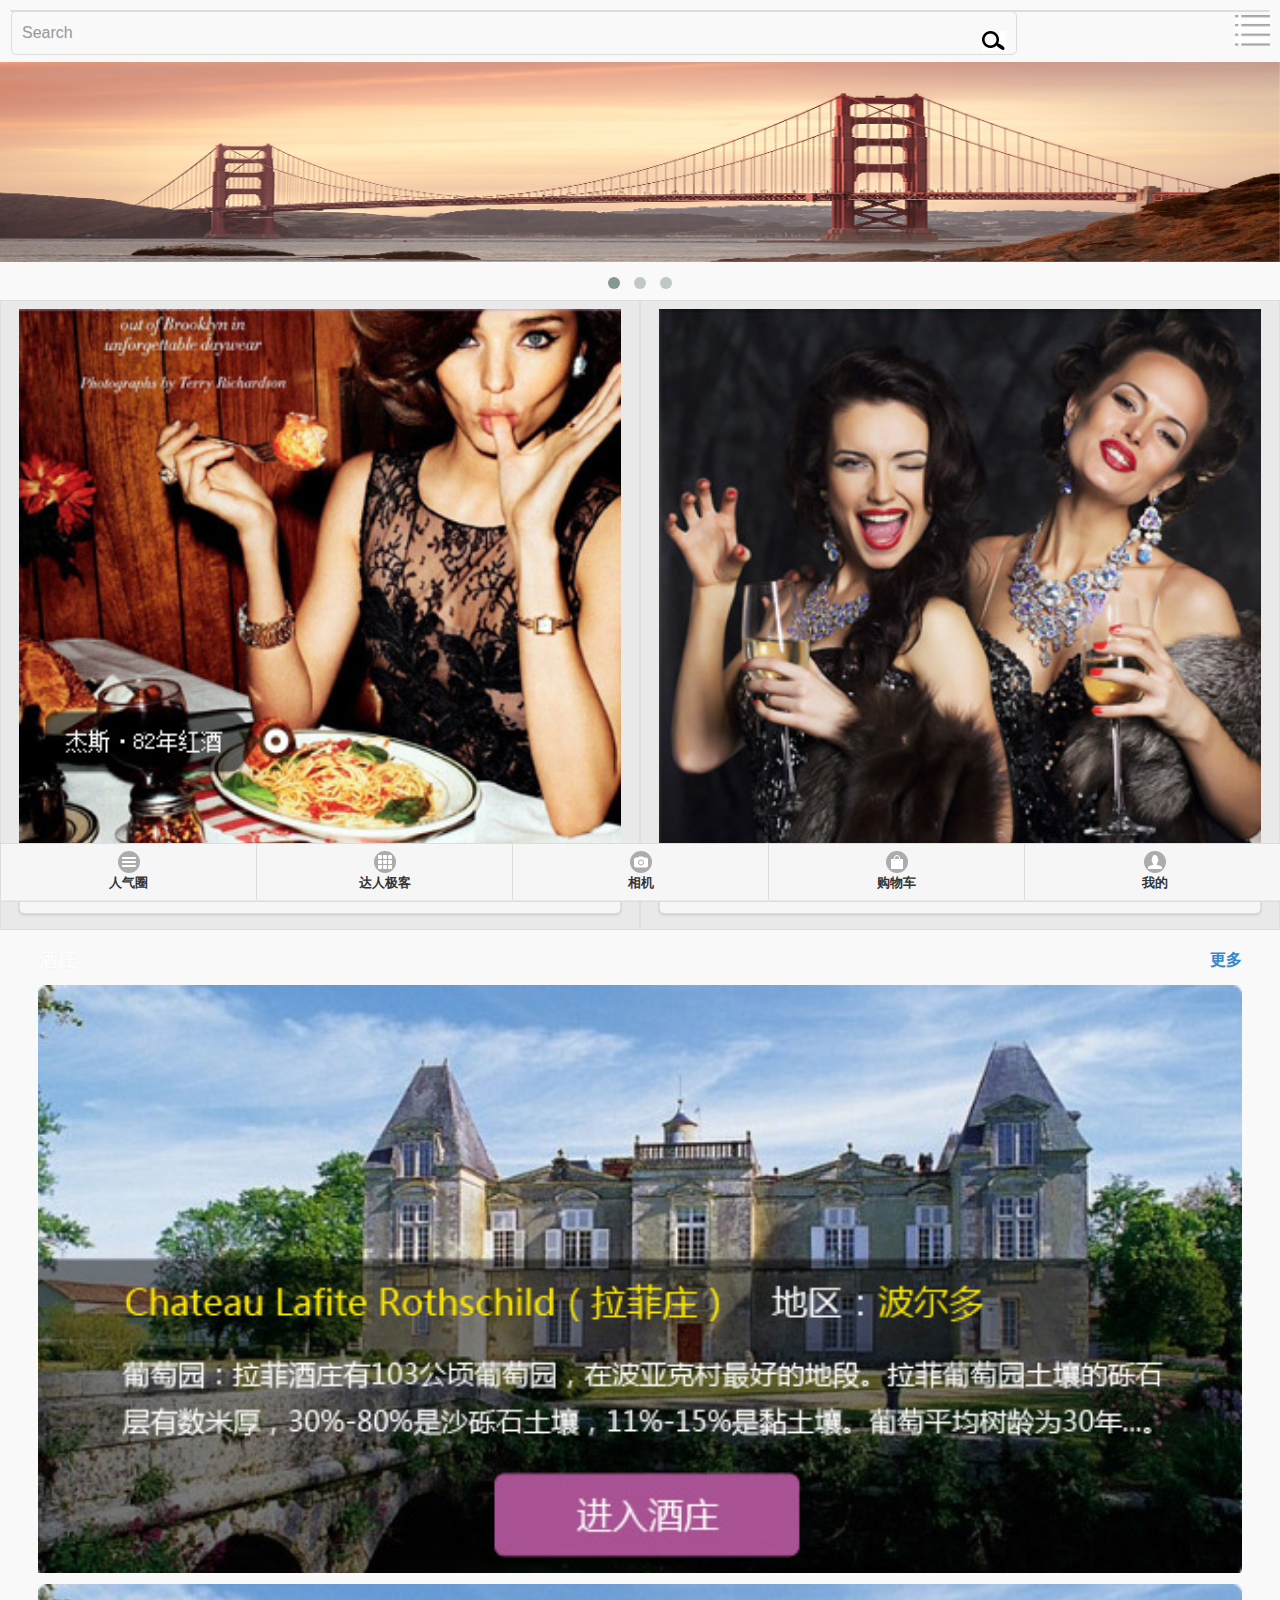
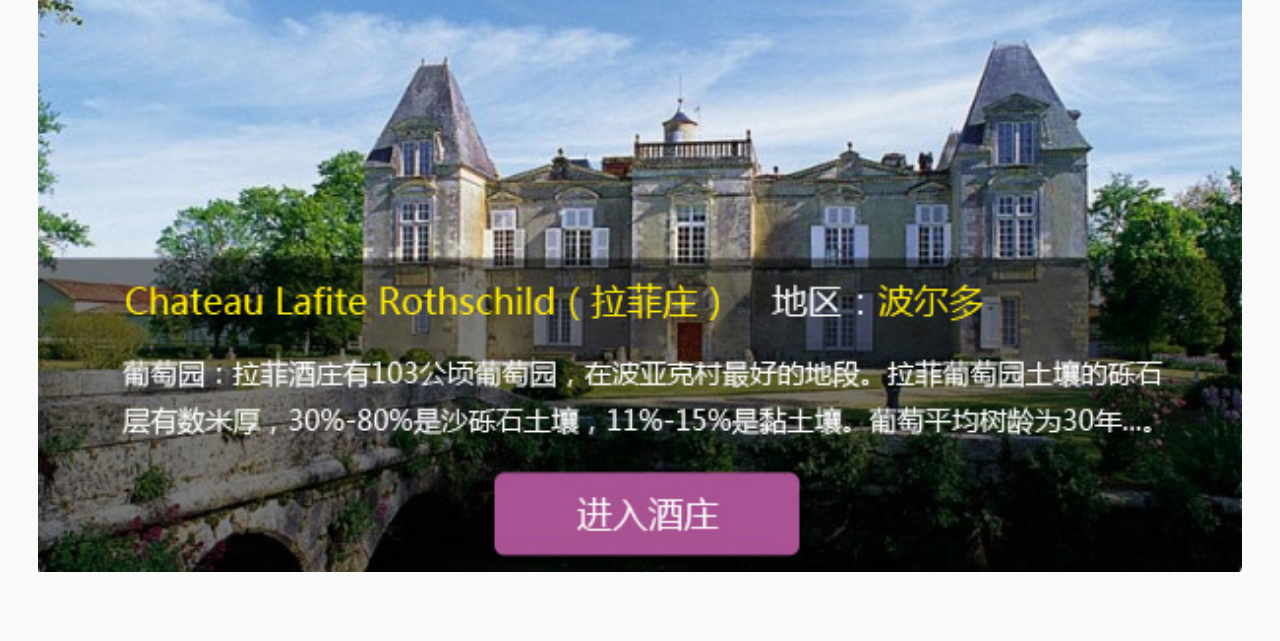
==== index.html @ f18d3d94 "wineApp" ====
<!DOCTYPE html>
<html>

<head>
    <meta charset="utf-8">
    <meta name="viewport" content="width=device-width, initial-scale=1">
    <title>jQuery Mobile Demos</title>
    <link rel="stylesheet" href="css/themes/default/jquery.mobile-1.4.5.min.css">
    <link rel="stylesheet" href="css/owl.carousel.css">
    <link rel="stylesheet" href="css/owl.theme.css">
    <link rel="stylesheet" href="css/css.css">
    <script src="js/vendors/jquery.js"></script>
    <script src="js/vendors/jquery.mobile-1.4.5.min.js"></script>
    <script type='text/javascript' src='js/vendors/owl.carousel.js'></script>
    <script type='text/javascript' src='js/biz/index.js'></script>
    <script>
    // $( document ).bind( "mobileinit", function() { 
    //    $.support.cors = true;    
    //    $.mobile.allowCrossDomainPages = true; 
    // }); 
    // $(document).ready(function() {

    //       $("#owl-demo").owlCarousel({
    //           navigation : false, // Show next and prev buttons
    //           autoPlay:3000,
    //           slideSpeed : 300,
    //           paginationSpeed : 400,
    //           singleItem:true
    //       });

    //     });
    </script>
</head>

<body>
    <div data-role="page" class="jqm-demos" id="panel-fixed-page1" data-title="Panel fixed positioning" data-url="panel-fixed-page1">
        <div class="header">
            <div class="more">
                <a href=""><img src="images/moreicon.jpg" /></a>
            </div>
            <div class="search">
                <input name="" type="text" value="Search" />
                <a href=""><img src="images/search.jpg" /></a>
            </div>
        </div>
        <div id="owl-demo" class="owl-carousel owl-theme">
            <div class="item"><img src="images/slides/bridge.jpg" alt="The Last of us"></div>
            <div class="item"><img src="images/slides/leaf.jpg" alt="GTA V"></div>
        </div>
        <div class="dr">
        <div class="ui-grid-a">
            <div class="ui-block-a">
                <div class="ui-bar ui-bar-a"><img src="images/dr1.jpg" /><a href="test.html">达人详情</a></div>
            </div>
            <div class="ui-block-b">
                <div class="ui-bar ui-bar-a"><img src="images/dr2.jpg" /><a href="test.html">达人详情</a></div>
            </div>
        </div>
        <!-- /grid-a -->
        </div>
        <div class="jz">
            <h1><a href="">更多</a>酒庄</h1>
            <ul>
                <li>
                    <a href=""><img src="images/jz1.jpg" /></a>
                </li>
                <li>
                    <a href=""><img src="images/jz1.jpg" /></a>
                </li>
            </ul>
        </div>
        <div data-role="footer" data-theme="a" data-position="fixed">
            <div data-role="navbar">
                <ul>
                    <li><a href="#" data-icon="bars">人气圈</a></li>
                    <li><a href="#" data-icon="grid">达人极客</a></li>
                    <li><a href="#" data-icon="camera">相机</a></li>
                    <li><a href="#" data-icon="shop">购物车</a></li>
                    <li><a href="#" data-icon="user">我的</a></li>
                </ul>
            </div>
            <!-- /navbar -->
        </div>
        <div data-role="panel" data-position="right" data-position-fixed="true" data-display="overlay" data-theme="a" id="setting">
            <ul data-role="listview">
                <li><a href="#panel-fixed-page2">Home</a></li>
                <li><a href="#panel-fixed-page2">Share</a></li>
            </ul>
        </div>
    </div>
</body>

</html>
---- css/css.css ----
#owl-demo .item img{
    display: block;
    width: 100%;
    height: 200px;
}
body{ font-family: Arial, Helvetica, sans-serif, "微软雅黑"; font-size:18px;}
*{ margin:0; padding:0;}
a{ text-decoration:none; color:#fff;}
li{ list-style:none;}
a img{ border:none;}
h1{ float:left; width:94%; background:url(images/title1.jpg) repeat-x; height:40px; line-height:40px; font-size:20px; color:#fff; padding:0 3%; font-weight:400;}
h1 a{ float:right; color:#fff; font-size:16px;}
.header{ height:42px; margin:10px;}
.search input{ float:left; width:80%; padding:10px; border:1px #ddd solid; border-radius:5px; color:#999; font-family: Arial; font-size:16px;}
.search a img{ position:absolute; margin:10px 0 0 -35px;}
.more a img{ float:right; width:35px; margin-top:5px}
.img100 img{ width:100%;}
.dr{ display:table; margin-bottom:10px; width:100%;}
.dr li{float:left; width:50%;}
.dr li img{ width:100%;}
.dr img{ width:100%;}
.dr li a{ display:block; width:70%; margin:0 auto; background-color:#a85293; padding:6px 0 7px 0; border-radius:5px; text-align:center;}
.jz ul{ float:left; margin:0 3%; width:94%;}
.jz ul li{ margin:5px 0;}
.jz li img{ width:100%;}
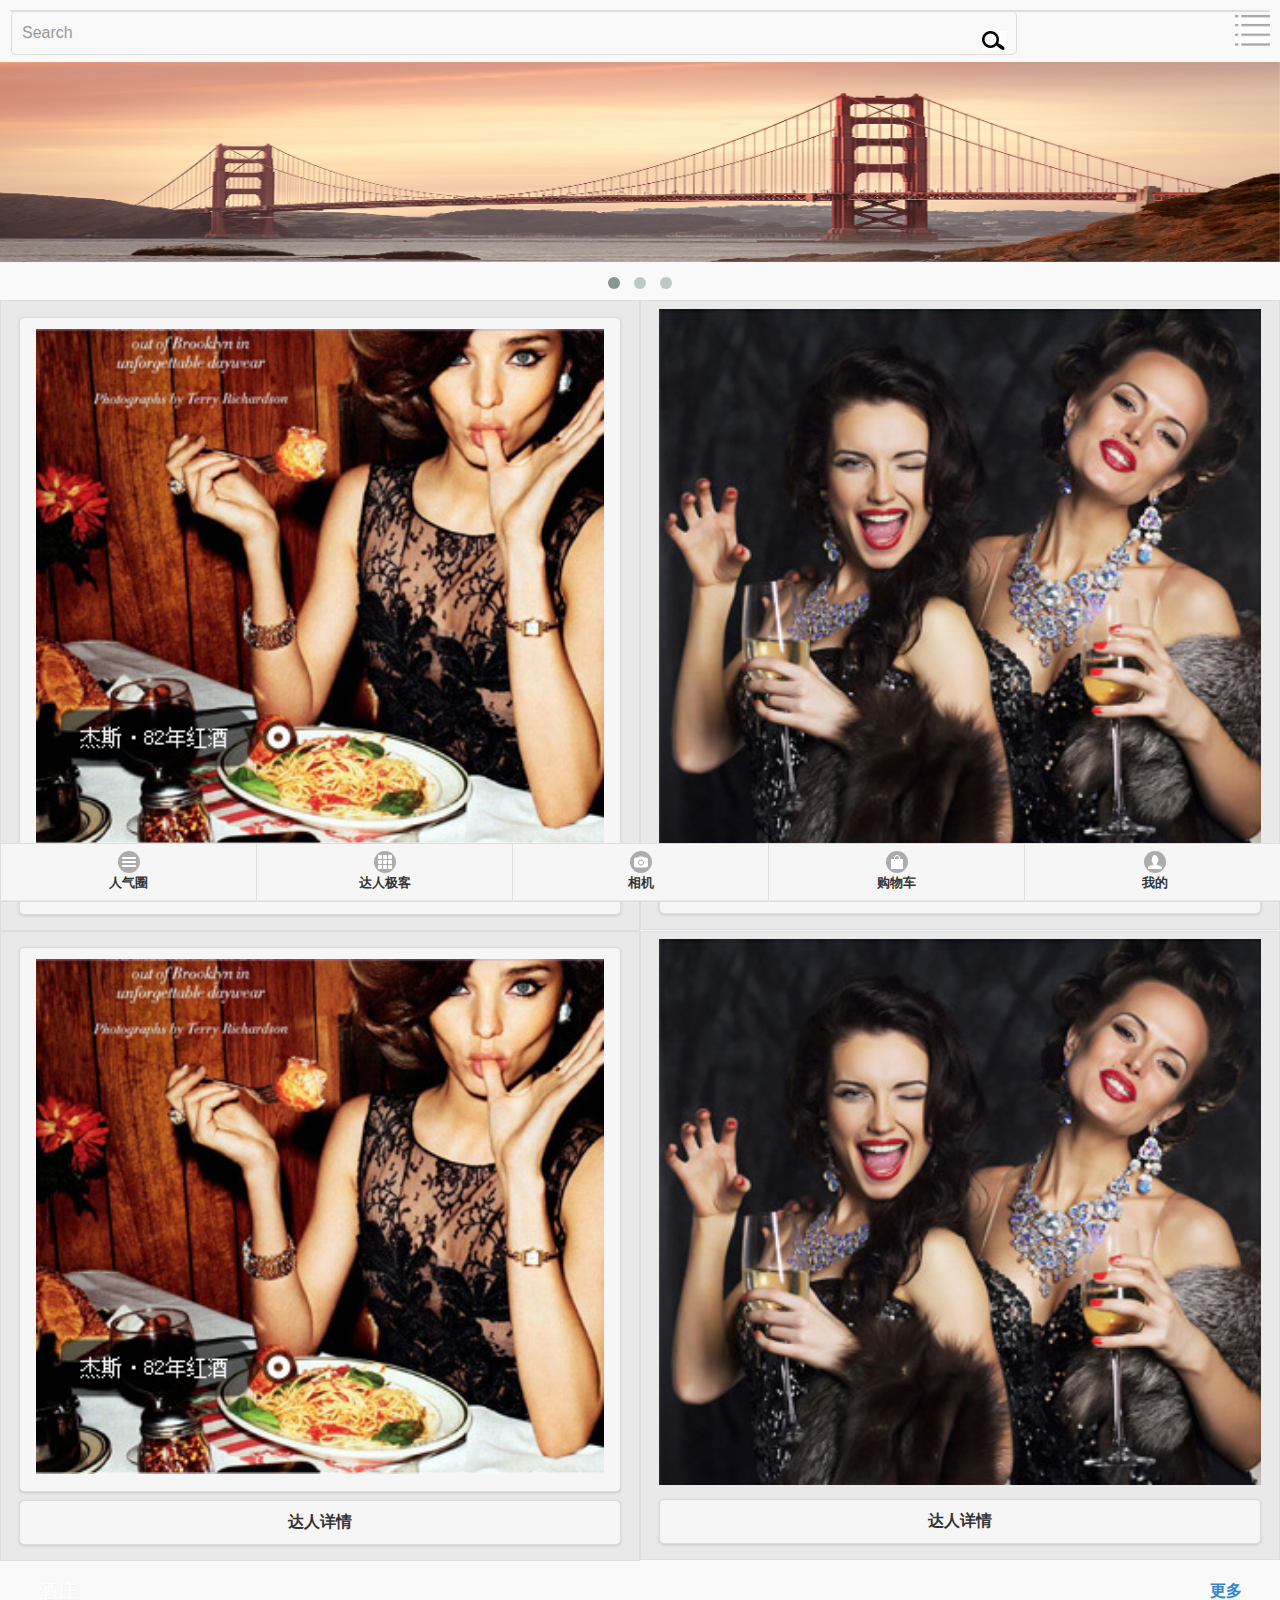
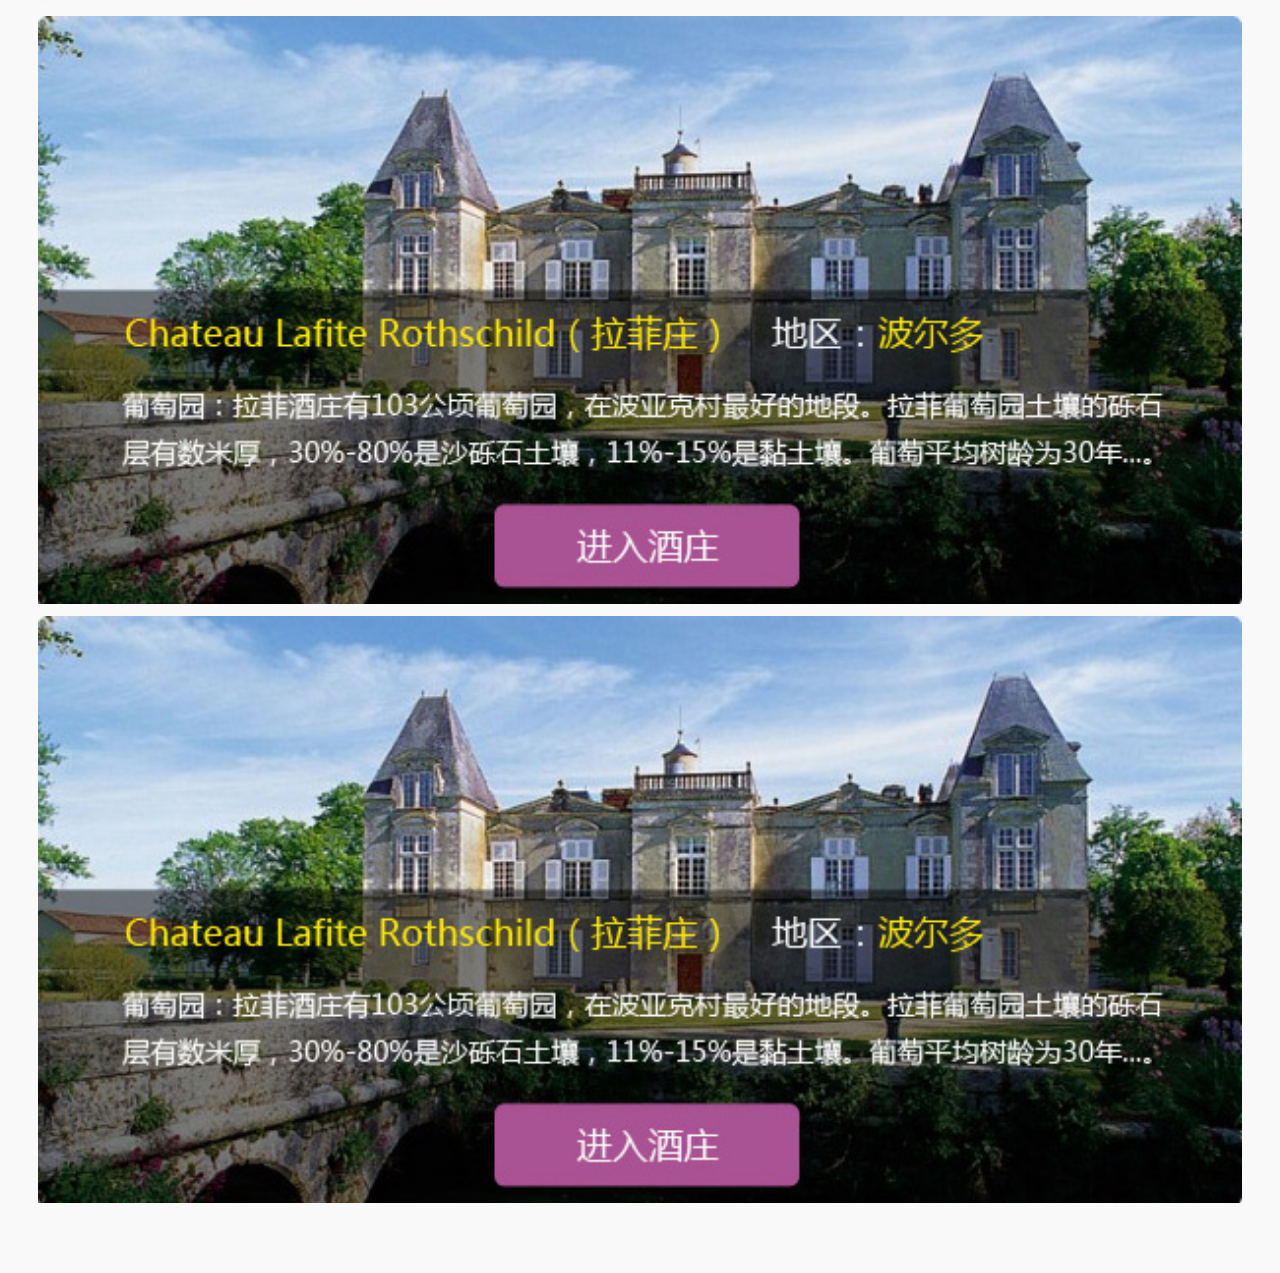
==== commit 0eb3ff3f: "wineApp" ====
--- a/index.html
+++ b/index.html
@@ -48,15 +48,23 @@
             <div class="item"><img src="images/slides/leaf.jpg" alt="GTA V"></div>
         </div>
         <div class="dr">
-        <div class="ui-grid-a">
-            <div class="ui-block-a">
-                <div class="ui-bar ui-bar-a"><img src="images/dr1.jpg" /><a href="test.html">达人详情</a></div>
+            <div class="ui-grid-a">
+                <div class="ui-block-a">
+                    <div class="ui-bar ui-bar-a">
+                        <a href='product/product_list.html'  rel="external"><img src="images/dr1.jpg" /></a><a href="test.html">达人详情</a></div>
+                </div>
+                <div class="ui-block-b">
+                    <div class="ui-bar ui-bar-a"><img src="images/dr2.jpg" /><a href="test.html">达人详情</a></div>
+                </div>
+                 <div class="ui-block-a">
+                    <div class="ui-bar ui-bar-a">
+                        <a href='product/product_list.html'  rel="external"><img src="images/dr1.jpg" /></a><a href="test.html">达人详情</a></div>
+                </div>
+                <div class="ui-block-b">
+                    <div class="ui-bar ui-bar-a"><img src="images/dr2.jpg" /><a href="test.html">达人详情</a></div>
+                </div>
             </div>
-            <div class="ui-block-b">
-                <div class="ui-bar ui-bar-a"><img src="images/dr2.jpg" /><a href="test.html">达人详情</a></div>
-            </div>
-        </div>
-        <!-- /grid-a -->
+            <!-- /grid-a -->
         </div>
         <div class="jz">
             <h1><a href="">更多</a>酒庄</h1>
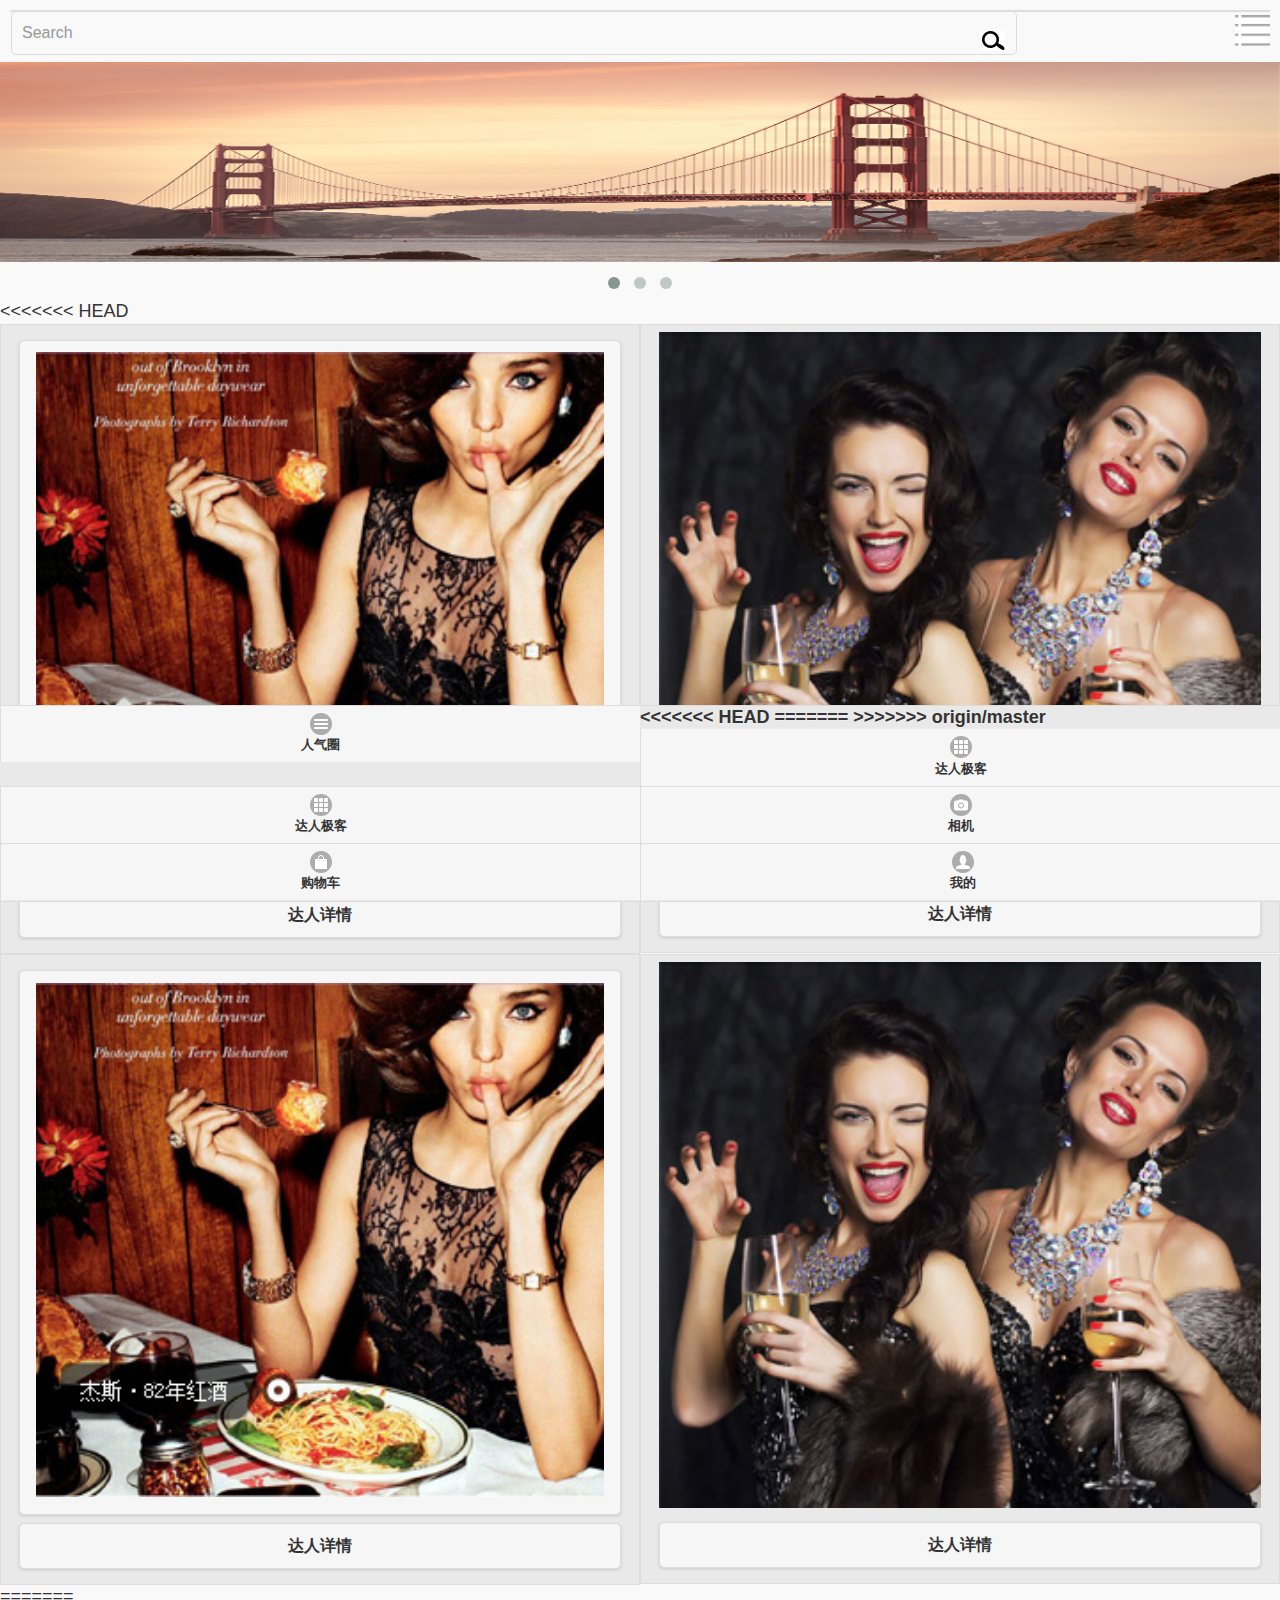
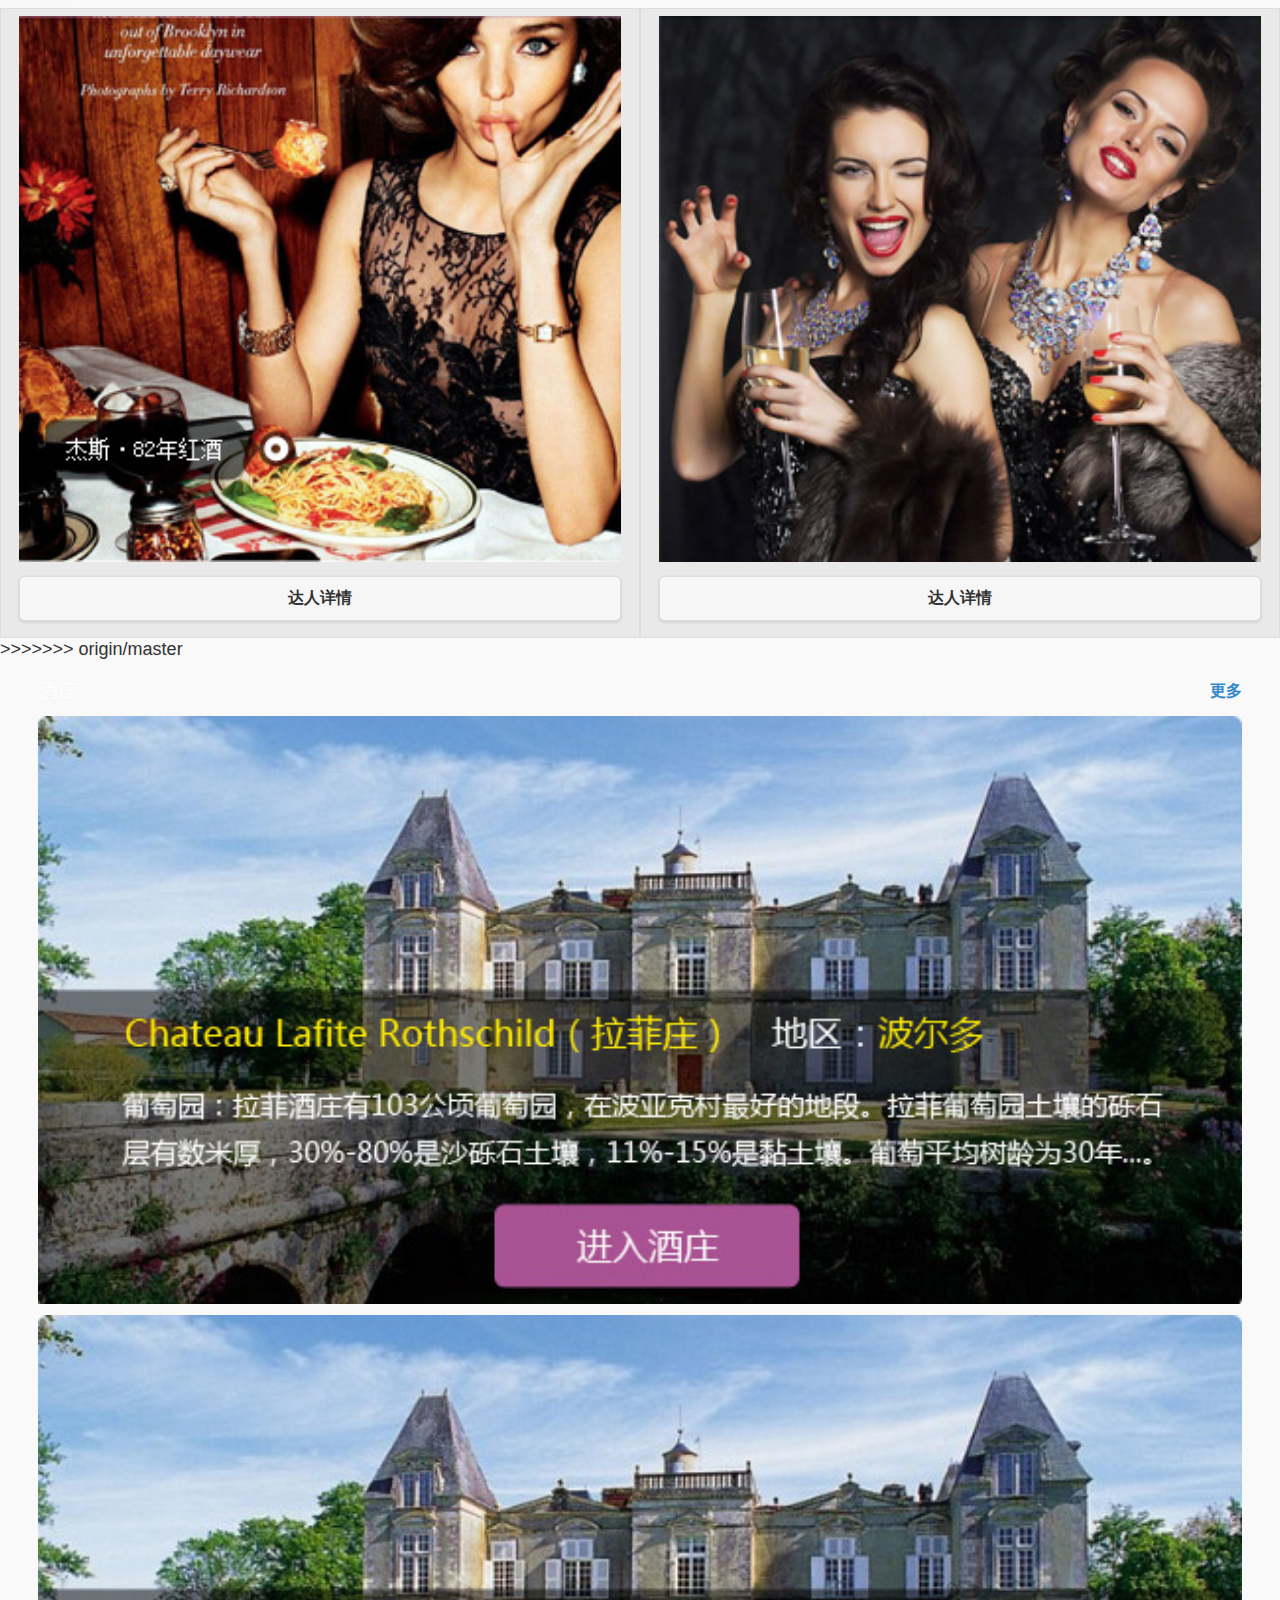
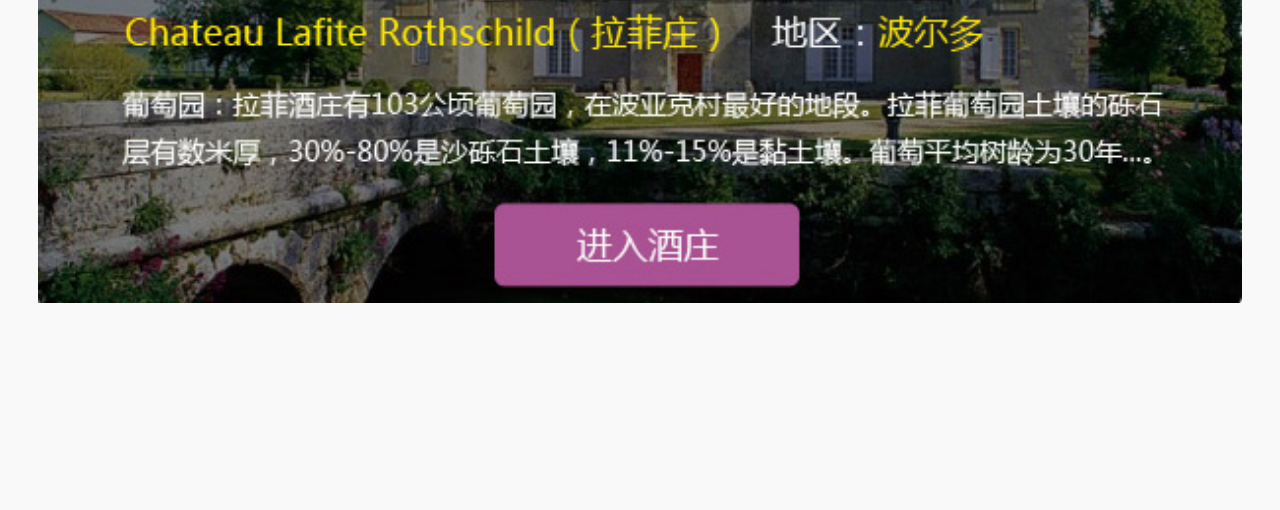
==== commit b715e1f4: "Merge remote-tracking branch 'origin/master'" ====
--- a/index.html
+++ b/index.html
@@ -48,10 +48,11 @@
             <div class="item"><img src="images/slides/leaf.jpg" alt="GTA V"></div>
         </div>
         <div class="dr">
+<<<<<<< HEAD
             <div class="ui-grid-a">
                 <div class="ui-block-a">
                     <div class="ui-bar ui-bar-a">
-                        <a href='product/product_list.html'  rel="external"><img src="images/dr1.jpg" /></a><a href="test.html">达人详情</a></div>
+                        <a href='product/product_list.html?id=100&name=10'  rel="external"><img src="images/dr1.jpg" /></a><a href="test.html">达人详情</a></div>
                 </div>
                 <div class="ui-block-b">
                     <div class="ui-bar ui-bar-a"><img src="images/dr2.jpg" /><a href="test.html">达人详情</a></div>
@@ -65,6 +66,17 @@
                 </div>
             </div>
             <!-- /grid-a -->
+=======
+        <div class="ui-grid-a">
+            <div class="ui-block-a">
+                <div class="ui-bar ui-bar-a"><img src="images/dr1.jpg" /><a href="test.html">达人详情</a></div>
+            </div>
+            <div class="ui-block-b">
+                <div class="ui-bar ui-bar-a"><img src="images/dr2.jpg" /><a href="test.html">达人详情</a></div>
+            </div>
+        </div>
+        <!-- /grid-a -->
+>>>>>>> origin/master
         </div>
         <div class="jz">
             <h1><a href="">更多</a>酒庄</h1>
@@ -81,7 +93,11 @@
             <div data-role="navbar">
                 <ul>
                     <li><a href="#" data-icon="bars">人气圈</a></li>
+<<<<<<< HEAD
+                    <li><a href="daren/daren_list.html" rel="external" data-icon="grid">达人极客</a></li>
+=======
                     <li><a href="#" data-icon="grid">达人极客</a></li>
+>>>>>>> origin/master
                     <li><a href="#" data-icon="camera">相机</a></li>
                     <li><a href="#" data-icon="shop">购物车</a></li>
                     <li><a href="#" data-icon="user">我的</a></li>
